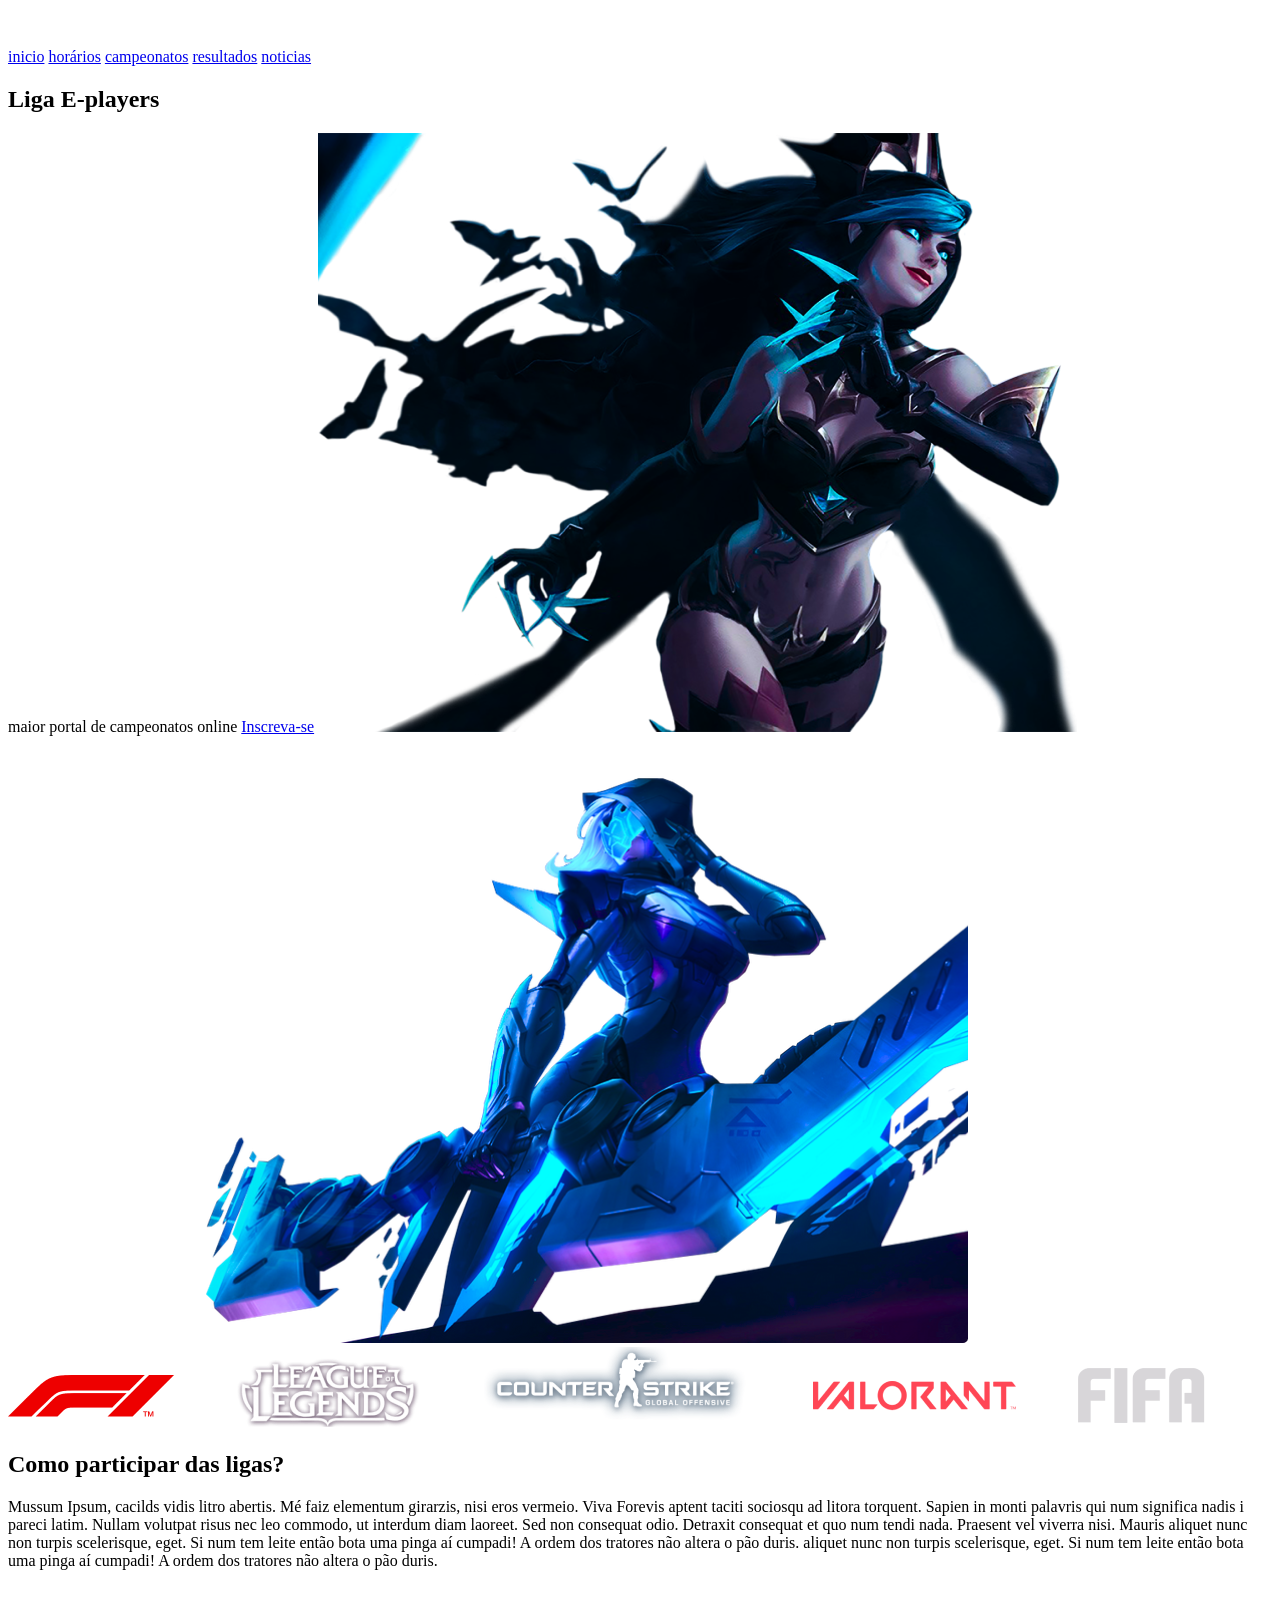
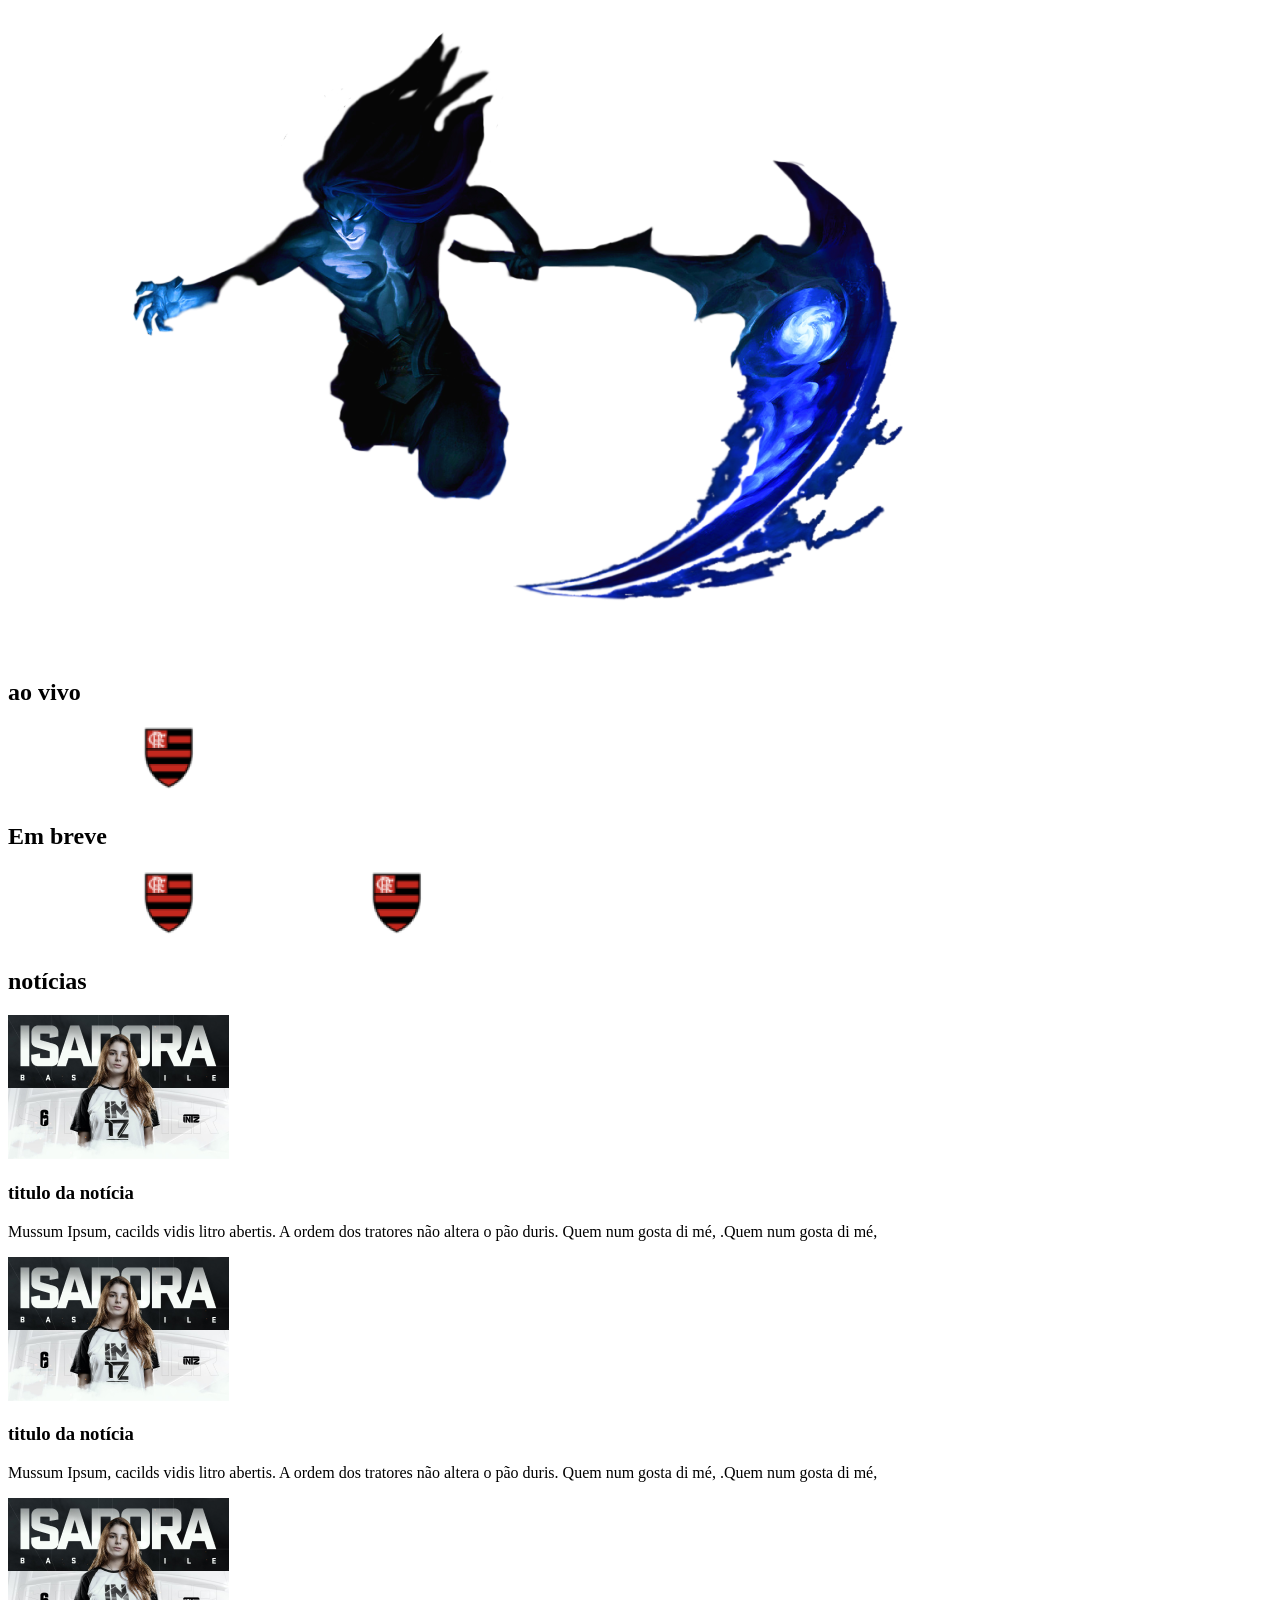
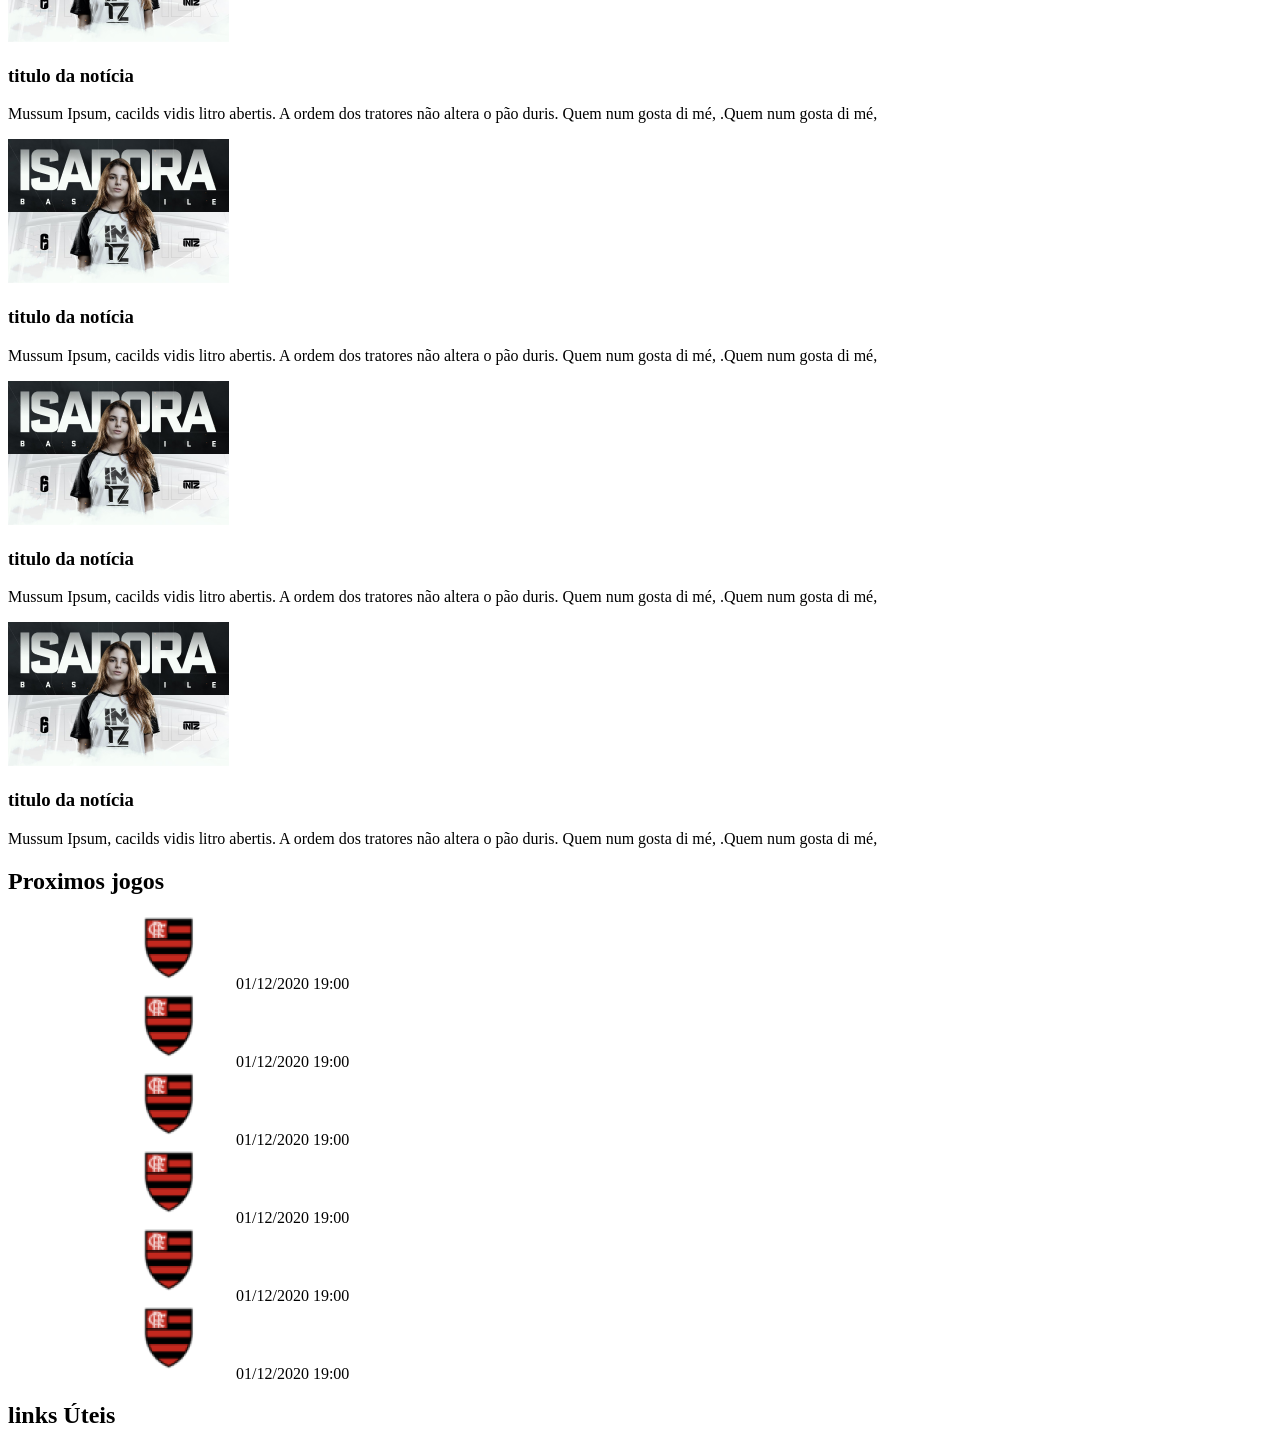
==== Projetoeplayer.html @ fccc3d8d "Inicio da estrura do Html, faltando o footer" ====
<!DOCTYPE html>
<html lang="pt-br">

<head>
    <meta charset="UTF-8">
    <meta http-equiv="X-UA-Compatible" content="IE=edge">
    <meta name="viewport" content="width=device-width, initial-scale=1.0">
    <title>Projeto E-players</title>
    <link rel="stylesheet" href="estilo.css">
</head>

<body>
    <header>
        <img src="img/LOGO.png" class="logo" alt="logo E-players">
        <nav>
            <a href="#">inicio</a>
            <a href="#">horários</a>
            <a href="#">campeonatos</a>
            <a href="#">resultados</a>
            <a href="#">noticias</a>
        </nav>
    </header>
    <main>
        <Section class="Banner">
            <h1>Liga E-players</h1>
            <h2">maior portal de campeonatos online</h2>
                <a href="#">Inscreva-se</a>
                <img src="img/Evenlyn.png" alt="Evenlyn Banner">
                <img src="img/ash 1.png" alt="Evenlyn Banner">
        </Section>
        <div class="banner jogos">
            <img src="img/Group 1 (1).png" alt="">
        </div>
        <Section class="banner como participar">
            <div class="retangulo">
                <h2>Como participar das ligas?</h2>
                <p>Mussum Ipsum, cacilds vidis litro abertis. Mé faiz elementum girarzis, nisi eros vermeio. Viva
                    Forevis aptent taciti sociosqu ad litora torquent. Sapien in monti palavris qui num significa nadis
                    i pareci latim. Nullam volutpat risus nec leo commodo, ut interdum diam laoreet. Sed non consequat
                    odio.
                    Detraxit consequat et quo num tendi nada. Praesent vel viverra nisi. Mauris aliquet nunc non turpis
                    scelerisque, eget. Si num tem leite então bota uma pinga aí cumpadi! A ordem dos tratores não altera
                    o pão duris.
                    aliquet nunc non turpis scelerisque, eget. Si num tem leite então bota uma pinga aí cumpadi! A ordem
                    dos tratores não altera o pão duris.</p>
            </div>
            <img src="img/kayn-png-8 1.png" alt="imgagem kayn banner">
        </Section>
        <div class="banner ao vivo em breve">
            <h2 class="aovivo">ao vivo</h2>
            <img src="img/Group 2.png" class="partida_aovivo_1" alt="jogo sk versus flamengo">
            <div class="barra_separadora"></div>
            <h2 class="embreve">Em breve</h2>
            <img src="img/Group 2.png" class="partida_aovivo_2" alt="jogo sk versus flamengo">
            <img src="img/Group 2.png" class="partida_aovivo_3" alt="jogo sk versus flamengo">
        </div>
        <section class="noticias">
            <h2>notícias</h2>
            <article class="noticia_1">
                <img src="img/player 1.png" alt="imgagem">
                <div class="bloco_noticia">
                    <h3>titulo da notícia</h3>
                    <p>Mussum Ipsum, cacilds vidis litro abertis. A ordem dos tratores não altera o pão duris. Quem num
                        gosta di mé, .Quem num gosta di mé, </p>
                </div>
            </article>
            <article class="noticia_2">
                <img src="img/player 1.png" alt="imgagem">
                <div class="bloco_noticia">
                    <h3>titulo da notícia</h3>
                    <p>Mussum Ipsum, cacilds vidis litro abertis. A ordem dos tratores não altera o pão duris. Quem num
                        gosta di mé, .Quem num gosta di mé, </p>
                </div>
            </article>
            <article class="noticia_3">
                <img src="img/player 1.png" alt="imgagem">
                <div class="bloco_noticia">
                    <h3>titulo da notícia</h3>
                    <p>Mussum Ipsum, cacilds vidis litro abertis. A ordem dos tratores não altera o pão duris. Quem num
                        gosta di mé, .Quem num gosta di mé, </p>
                </div>
            </article>
            <article class="noticia_4">
                <img src="img/player 1.png" alt="imgagem">
                <div class="bloco_noticia">
                    <h3>titulo da notícia</h3>
                    <p>Mussum Ipsum, cacilds vidis litro abertis. A ordem dos tratores não altera o pão duris. Quem num
                        gosta di mé, .Quem num gosta di mé, </p>
                </div>
            </article>
            <article class="noticia_5">
                <img src="img/player 1.png" alt="imgagem">
                <div class="bloco_noticia">
                    <h3>titulo da notícia</h3>
                    <p>Mussum Ipsum, cacilds vidis litro abertis. A ordem dos tratores não altera o pão duris. Quem num
                        gosta di mé, .Quem num gosta di mé, </p>
                </div>
            </article>
            <article class="noticia_6">
                <img src="img/player 1.png" alt="imgagem">
                <div class="bloco_noticia">
                    <h3>titulo da notícia</h3>
                    <p>Mussum Ipsum, cacilds vidis litro abertis. A ordem dos tratores não altera o pão duris. Quem num
                        gosta di mé, .Quem num gosta di mé, </p>
                </div>
            </article>
            <h2>Proximos jogos</h2>
            <aside>
                <div class="jogo1">
                    <img src="img/Group 2.png" alt="jogo sk versus flamengo">
                    <span class="data">01/12/2020 19:00</span>
                </div>    
                <div class="jogo2">
                    <img src="img/Group 2.png" alt="jogo sk versus flamengo">
                    <span class="data">01/12/2020 19:00</span>
                </div>    
                <div class="jogo3">
                    <img src="img/Group 2.png" alt="jogo sk versus flamengo">
                    <span class="data">01/12/2020 19:00</span>
                </div>    
                <div class="jogo4">
                    <img src="img/Group 2.png" alt="jogo sk versus flamengo">
                    <span class="data">01/12/2020 19:00</span>
                </div>    
                <div class="jogo5">
                    <img src="img/Group 2.png" alt="jogo sk versus flamengo">
                    <span class="data">01/12/2020 19:00</span>
                </div>    
                <div class="jogo6">
                    <img src="img/Group 2.png" alt="jogo sk versus flamengo">
                    <span class="data">01/12/2020 19:00</span>
                </div>    
            </aside>
        </section>
    </main>
    <footer>
        <h2>links Úteis</h2>
        
    </footer>
</body>

</html>
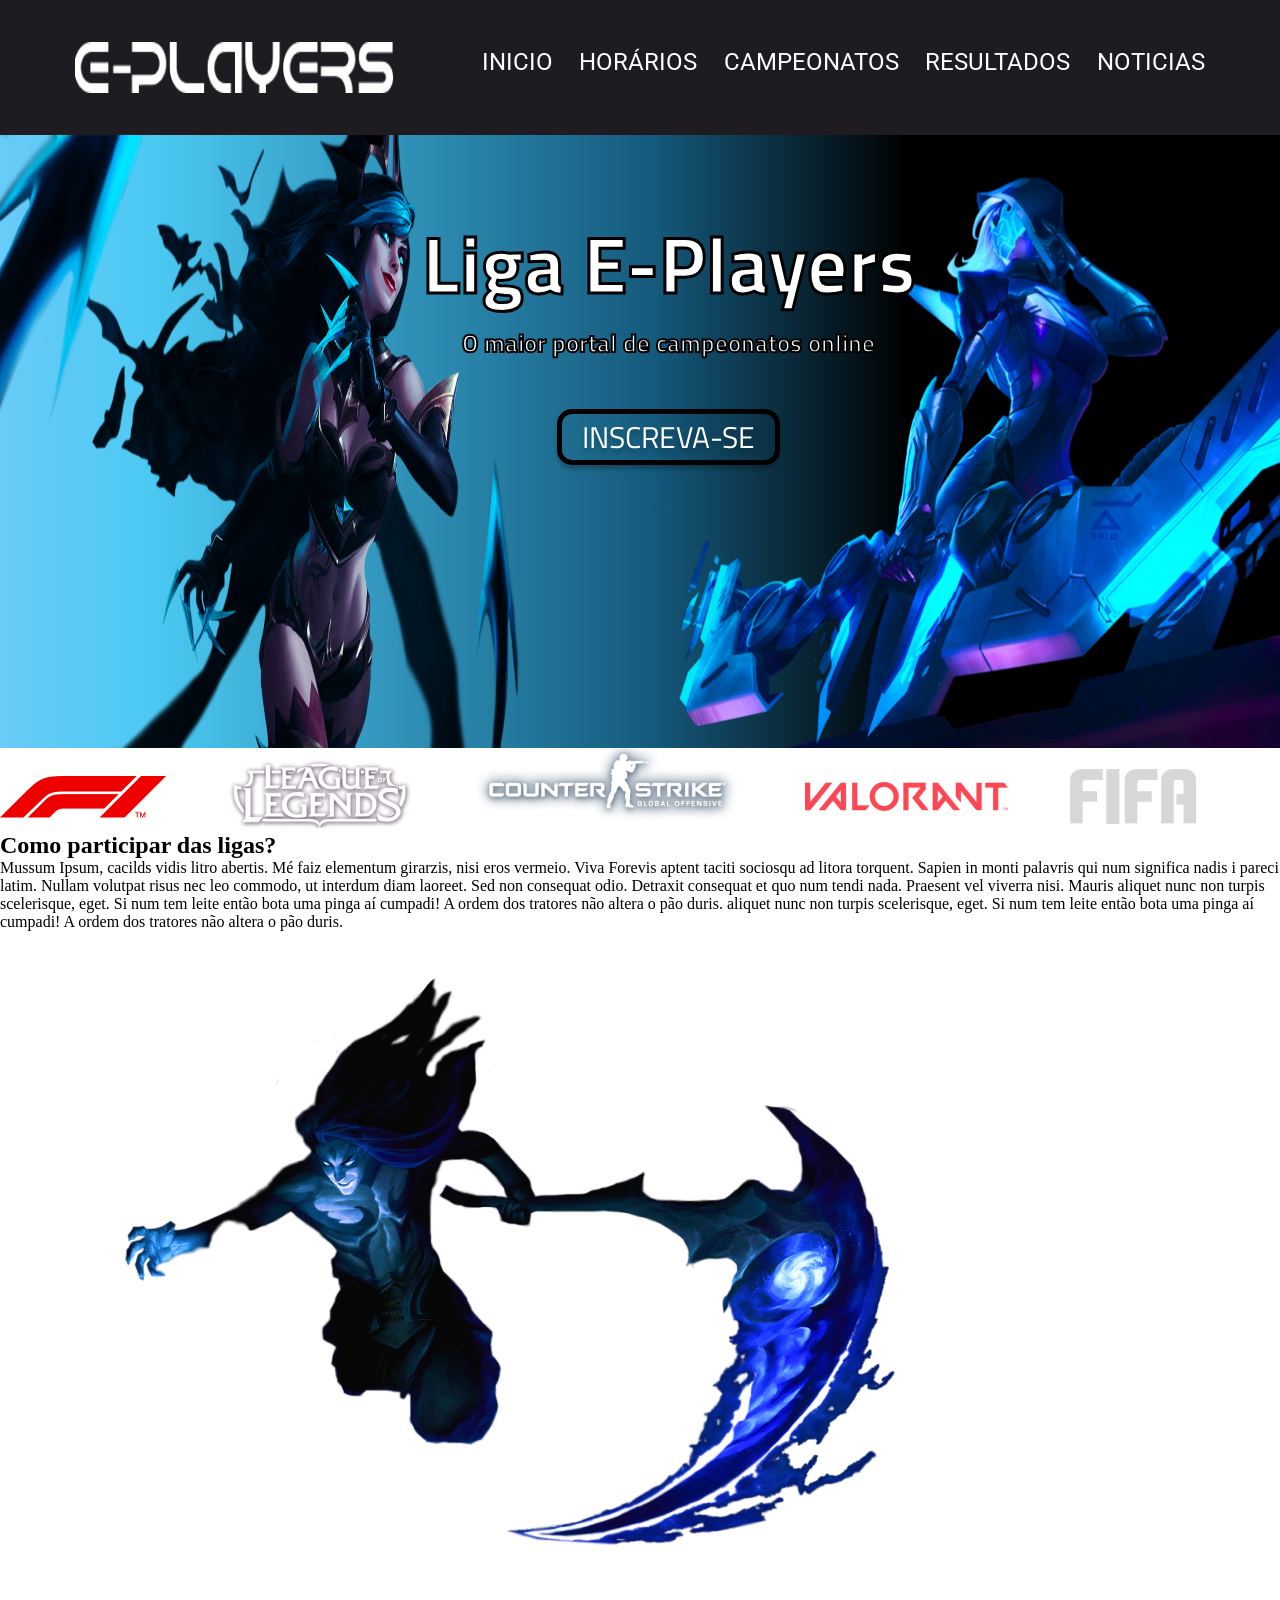
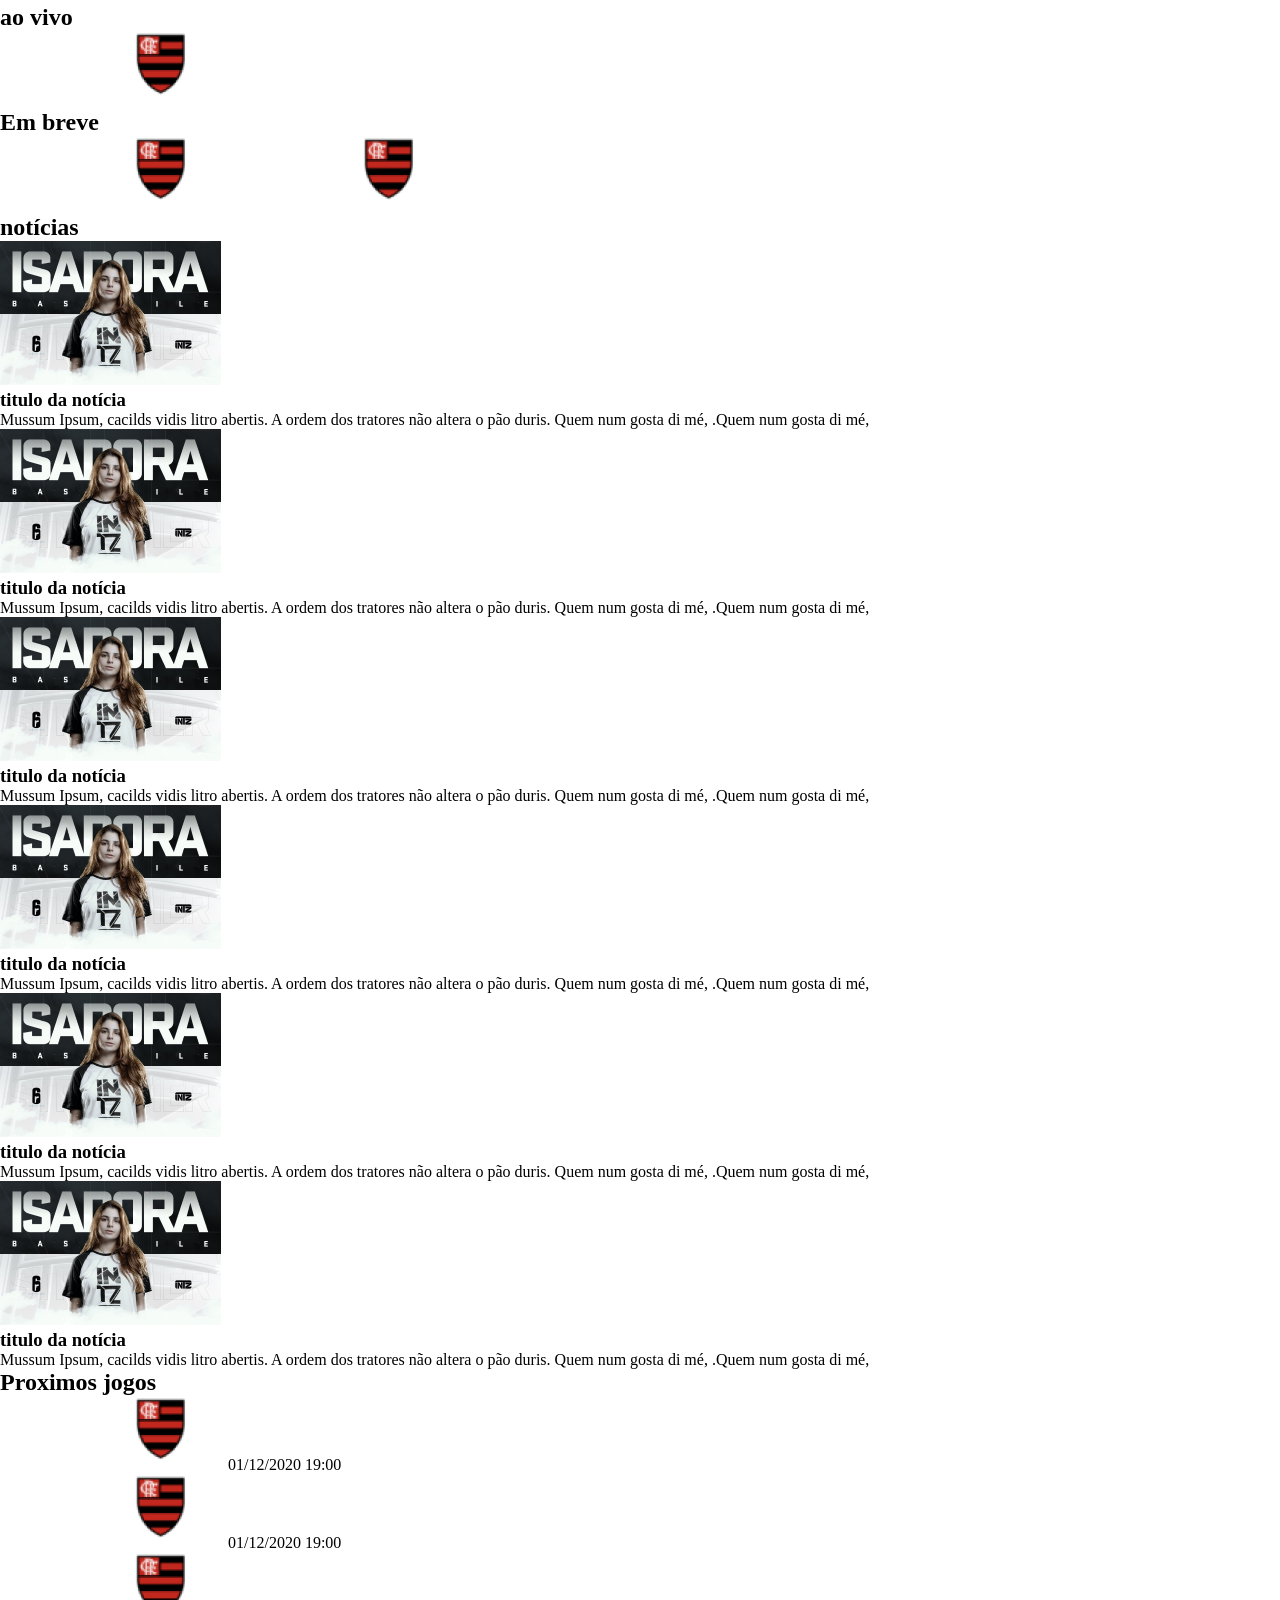
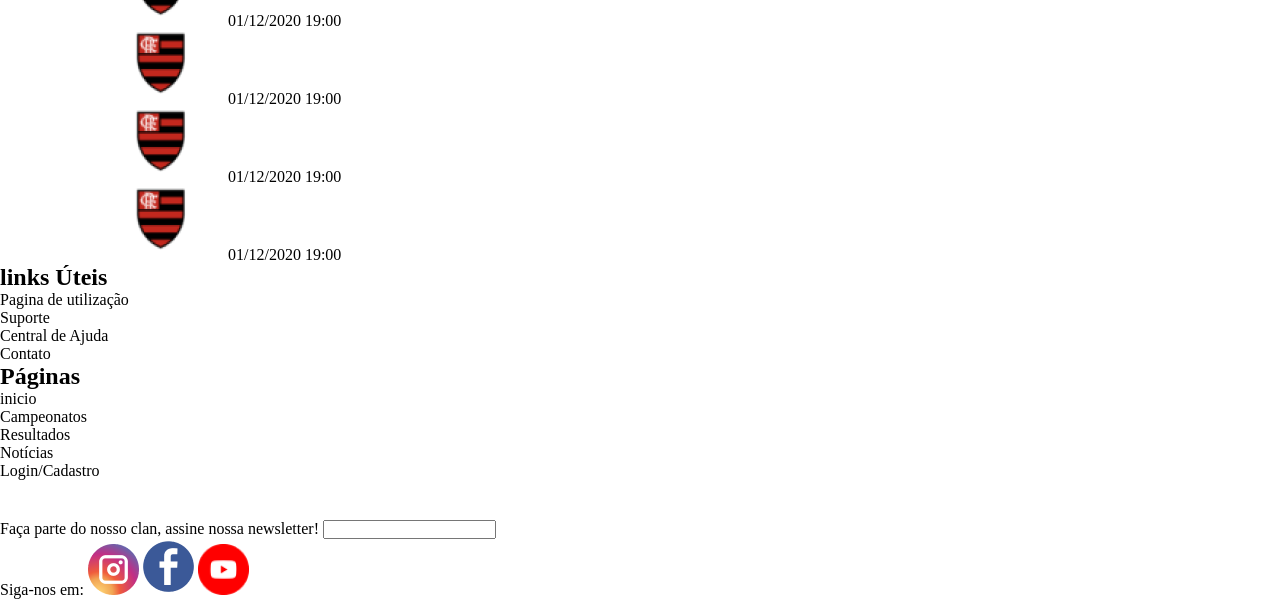
==== commit 9b3807c5: "Header e Banner 1 finalizado" ====
--- a/Projetoeplayer.html
+++ b/Projetoeplayer.html
@@ -11,22 +11,28 @@
 
 <body>
     <header>
-        <img src="img/LOGO.png" class="logo" alt="logo E-players">
-        <nav>
-            <a href="#">inicio</a>
-            <a href="#">horários</a>
-            <a href="#">campeonatos</a>
-            <a href="#">resultados</a>
-            <a href="#">noticias</a>
-        </nav>
+        <div class="container">
+            <img src="img/LOGO.png" class="logo" alt="logo E-players">
+            <nav class="nav_header">
+                <a href="#">inicio</a>
+                <a href="#">horários</a>
+                <a href="#">campeonatos</a>
+                <a href="#">resultados</a>
+                <a href="#">noticias</a>
+            </nav>
+        </div>
     </header>
     <main>
         <Section class="Banner">
-            <h1>Liga E-players</h1>
-            <h2">maior portal de campeonatos online</h2>
+            <div class="container_logo">
+                <h1>Liga E-Players</h1>
+                <h2>O maior portal de campeonatos online</h2>
                 <a href="#">Inscreva-se</a>
-                <img src="img/Evenlyn.png" alt="Evenlyn Banner">
-                <img src="img/ash 1.png" alt="Evenlyn Banner">
+            </div>
+            <div class="imagens">
+                <img src="img/Evenlyn.png" class="keio" alt="Evenlyn Banner">
+                <img src="img/ash 1.png" class="ashe" alt="Evenlyn Banner">
+            </div>    
         </Section>
         <div class="banner jogos">
             <img src="img/Group 1 (1).png" alt="">
@@ -109,33 +115,57 @@
                 <div class="jogo1">
                     <img src="img/Group 2.png" alt="jogo sk versus flamengo">
                     <span class="data">01/12/2020 19:00</span>
-                </div>    
+                </div>
                 <div class="jogo2">
                     <img src="img/Group 2.png" alt="jogo sk versus flamengo">
                     <span class="data">01/12/2020 19:00</span>
-                </div>    
+                </div>
                 <div class="jogo3">
                     <img src="img/Group 2.png" alt="jogo sk versus flamengo">
                     <span class="data">01/12/2020 19:00</span>
-                </div>    
+                </div>
                 <div class="jogo4">
                     <img src="img/Group 2.png" alt="jogo sk versus flamengo">
                     <span class="data">01/12/2020 19:00</span>
-                </div>    
+                </div>
                 <div class="jogo5">
                     <img src="img/Group 2.png" alt="jogo sk versus flamengo">
                     <span class="data">01/12/2020 19:00</span>
-                </div>    
+                </div>
                 <div class="jogo6">
                     <img src="img/Group 2.png" alt="jogo sk versus flamengo">
                     <span class="data">01/12/2020 19:00</span>
-                </div>    
+                </div>
             </aside>
         </section>
     </main>
     <footer>
         <h2>links Úteis</h2>
-        
+        <ul>
+            <li>Pagina de utilização</li>
+            <li>Suporte</li>
+            <li>Central de Ajuda</li>
+            <li>Contato</li>
+        </ul>
+        <h2>Páginas</h2>
+        <ul>
+            <li>inicio</li>
+            <li>Campeonatos</li>
+            <li>Resultados</li>
+            <li>Notícias</li>
+            <li>Login/Cadastro</li>
+        </ul>
+        <img src="img/LOGO.png" alt="" class="logo_footer">
+        <div class="newsletter">
+            <span>Faça parte do nosso clan, assine nossa newsletter!</span>
+            <input type="email" class="css-input" />
+        </div>
+        <div class="redes_sociais">
+            <Span>Siga-nos em:</Span>
+            <img src="img/instagram 2.png" alt="Logo do instagram">
+            <img src="img/facebook 1.png" alt="Logo do facebook">
+            <img src="img/youtube 1.png" alt="Logo do youtube">
+        </div>
     </footer>
 </body>
 
--- a/estilo.css
+++ b/estilo.css
@@ -0,0 +1,111 @@
+@import url('https://fonts.googleapis.com/css2?family=Titillium+Web:wght@700&display=swap');
+@import url('https://fonts.googleapis.com/css2?family=Roboto&display=swap');
+* {
+    margin: 0;
+    padding: 0;
+    box-sizing: border-box;
+}
+
+/* HEADER */
+
+header{
+    background-color: #1E1C21;
+    height: 15vh;
+    width: 100vw;
+    display: flex;
+    justify-content: center;
+    align-items: center;
+}
+
+.container{
+    width: 88.21376281112738vw;
+    height: 5.413533834586466vh;
+    display: flex;
+    justify-content: space-between;
+    align-items: center;
+}
+
+.logo{
+    width: 24.890190336749633vw;
+    height: 5.56390977443609vh;
+}
+
+.nav_header{
+    height: 4.360902255639098vh;
+    width: 56.442166910688144vw;
+    display: flex;
+    justify-content: space-between;
+}
+
+.nav_header a{
+    text-decoration: none;
+    text-transform: uppercase;
+    color: white;
+    font-size: 1.5em;
+    font-family: 'Roboto', sans-serif;
+}
+
+/*  MAIN  */
+
+.Banner{
+    background: linear-gradient(to right, rgba(105,203,248,1) 0%, rgba(75,201,243,1) 12%, rgba(21,90,125,1) 51%, rgba(0,0,0,1) 71%, rgba(0,0,0,1) 100%);
+    width: 100vw;
+    position: relative;
+    height: 68.075vh;
+}
+
+.container_logo{
+    display: flex;
+    flex-direction: column;
+    align-items: center;
+    position: absolute;
+    left: 32.94289897510981vw;
+    top: 5.197657393850659vw;
+}
+
+.container_logo a{
+    margin-top: 47px;
+}
+
+h1{
+    font-weight: bold;
+    font-size: 5em;
+    -webkit-text-stroke: 3px black;
+    color: white;
+    font-family: 'Titillium Web', sans-serif;
+}
+
+.Banner h2{
+    font-size: 1.5625em;
+    font-family: 'Titillium Web', sans-serif;
+    -webkit-text-stroke: 2px black;
+    color: white;
+}
+
+.container_logo a{
+    font-family: 'Titillium Web', sans-serif;
+    text-transform: uppercase;
+    text-decoration: none;
+    color: white;
+    font-size: 1.875em;
+    border: 5px solid black;
+    border-radius: 15px;
+    background: transparent;
+    padding: 0px 20px;
+    text-shadow: 0px 4px 4px rgba(0, 0, 0, 0.25);
+    box-shadow: 0px 4px 4px rgba(0, 0, 0, 0.25);
+}
+
+.imagens{
+    height: 90.22556390977444vh;
+    display: flex;
+}
+
+.keio{
+    width: 40.835vw;
+    height: 68.075vh;
+}
+.ashe{
+    width: 59.278vw;
+    height:  68.075vh;
+}
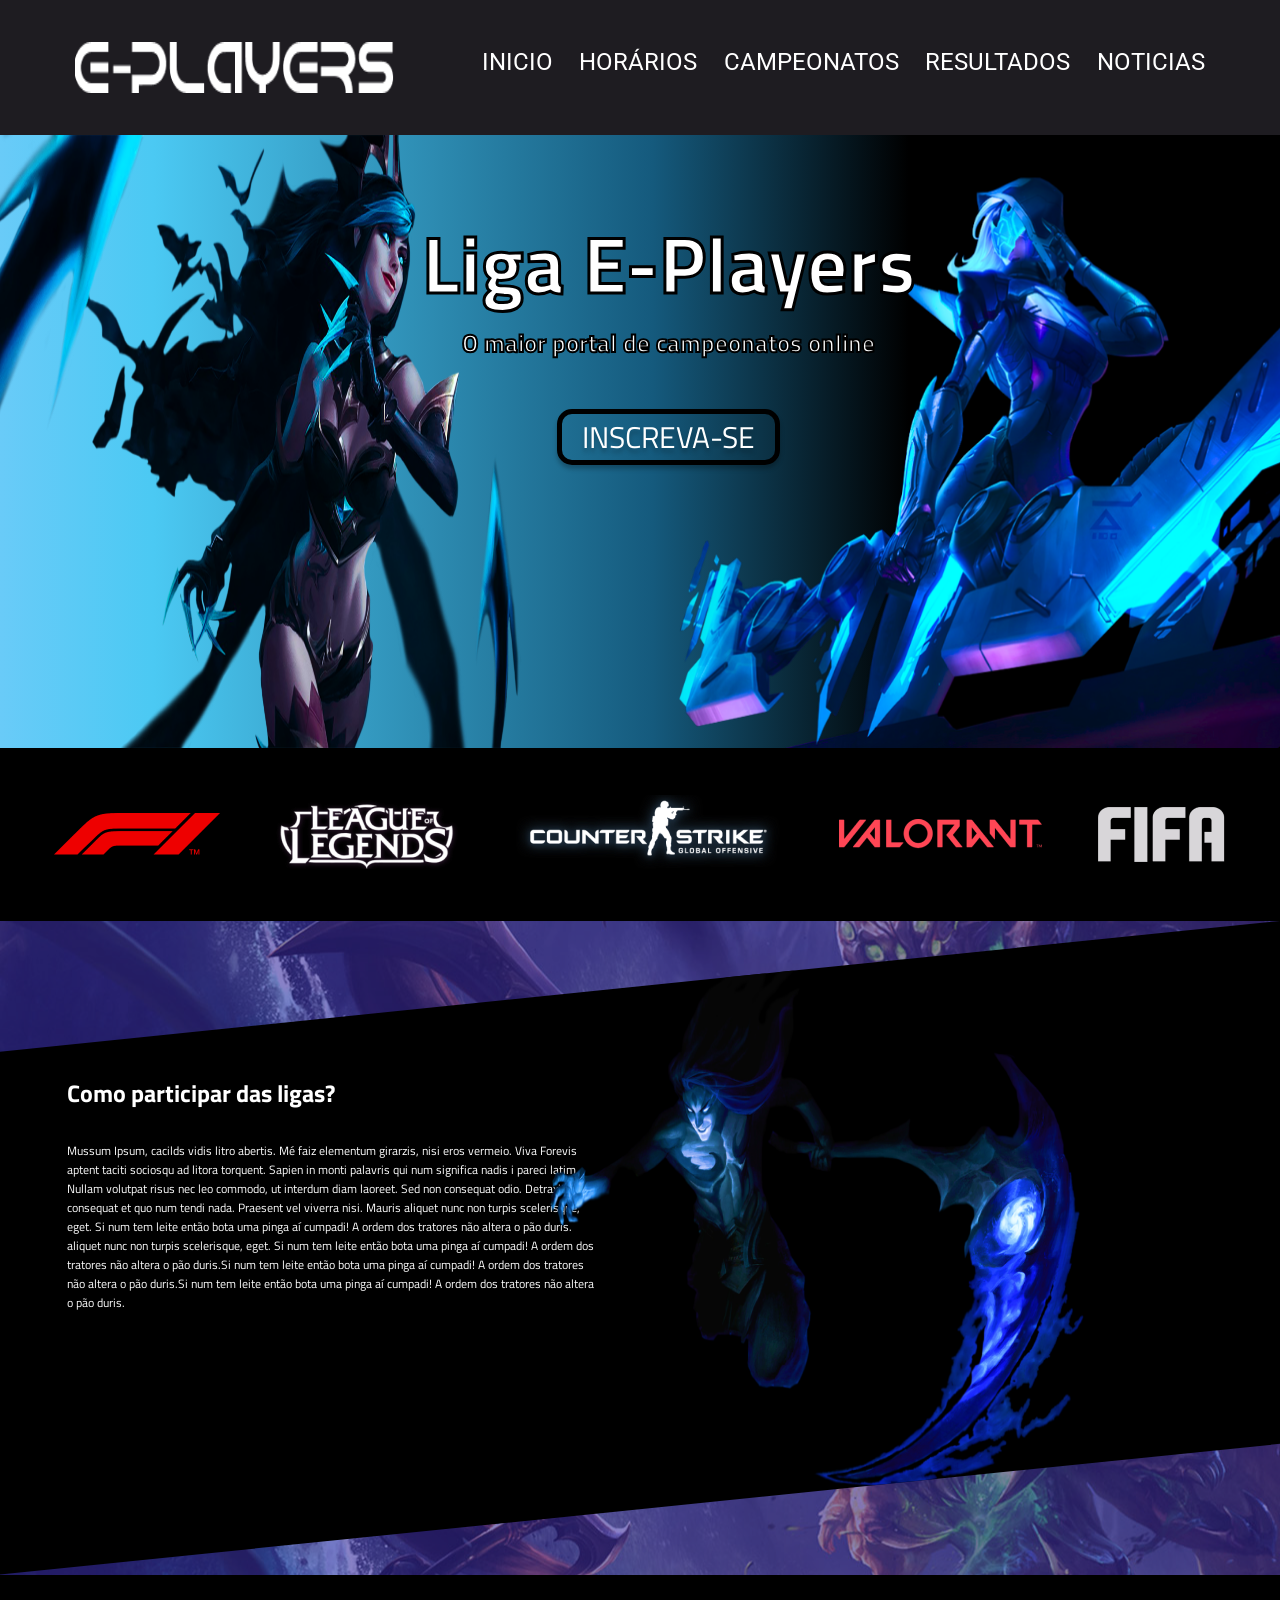
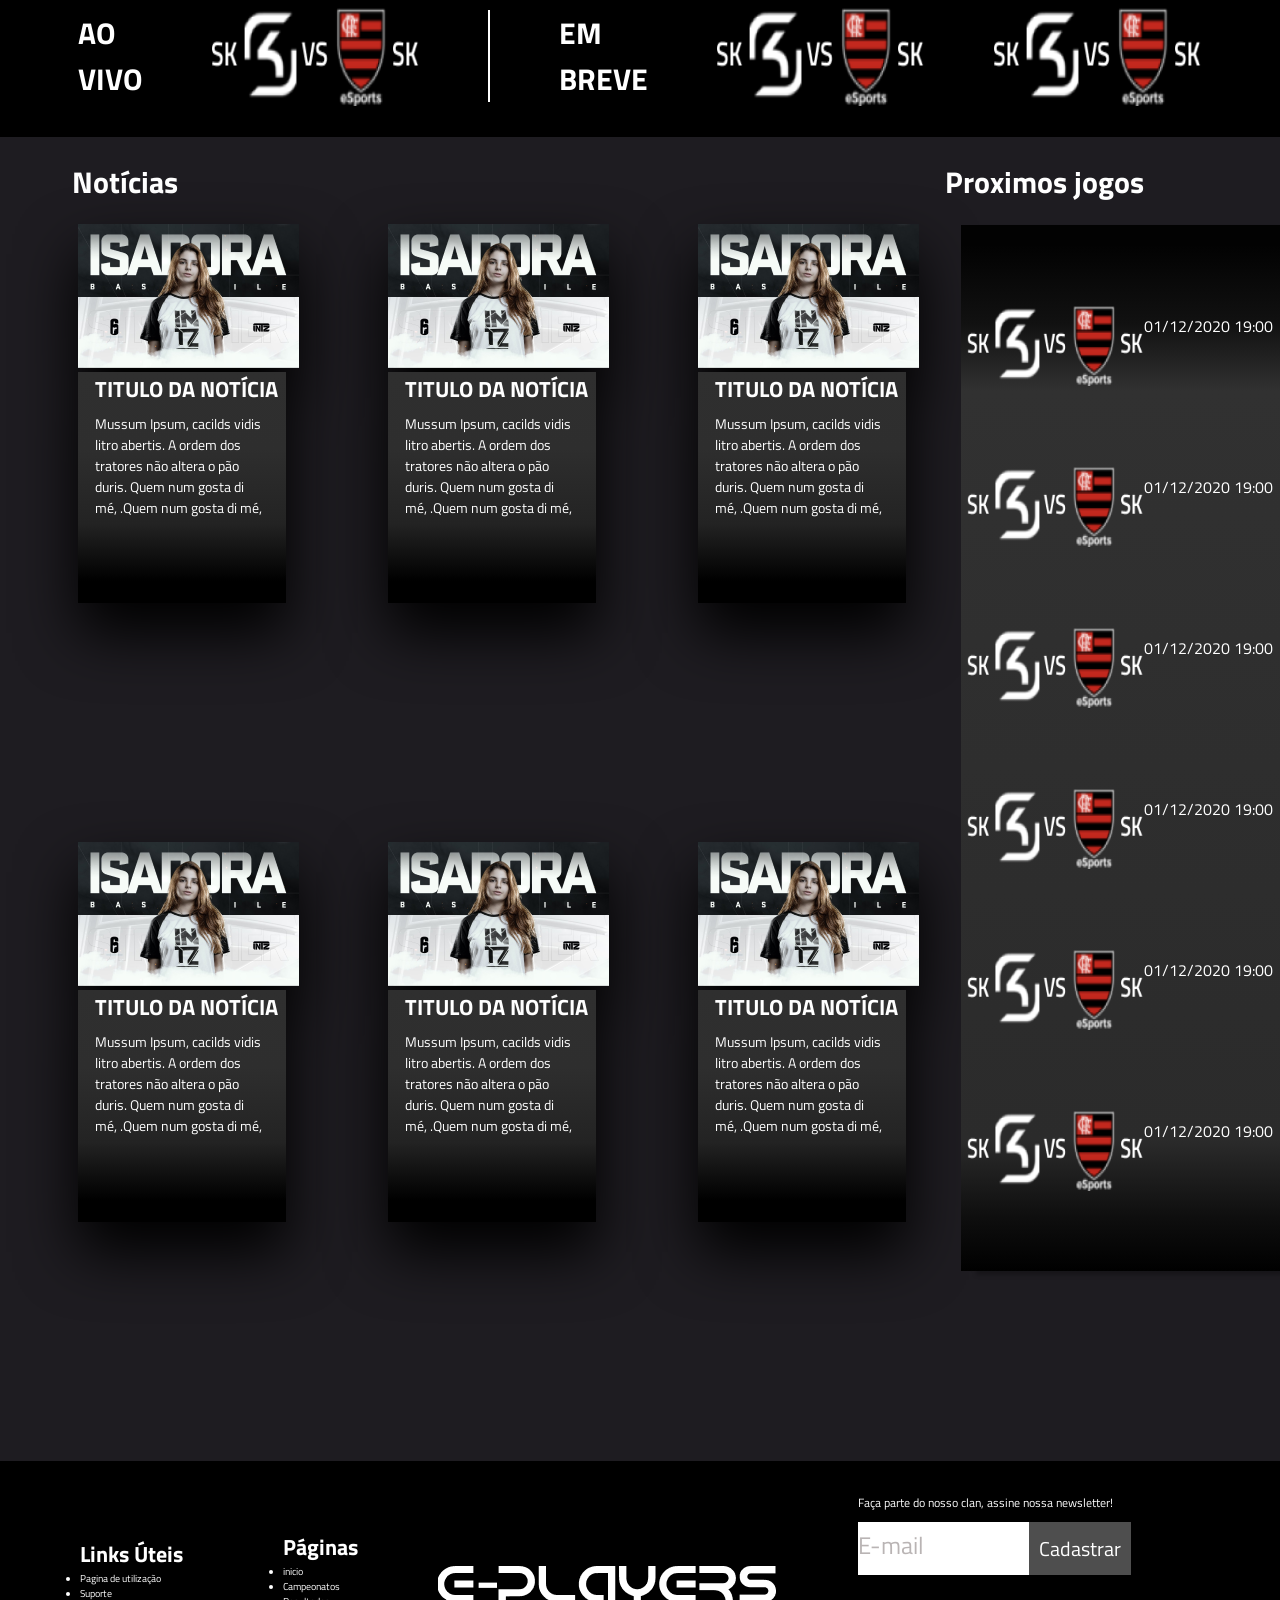
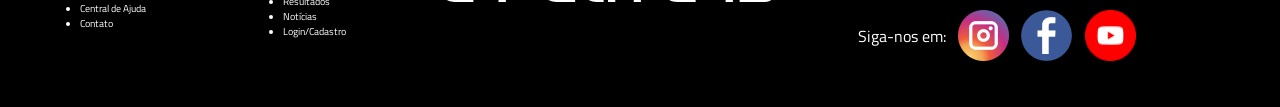
==== commit 29a7fc0b: "Css e html Finalizado sem responvidade total" ====
--- a/Projetoeplayer.html
+++ b/Projetoeplayer.html
@@ -32,86 +32,111 @@
             <div class="imagens">
                 <img src="img/Evenlyn.png" class="keio" alt="Evenlyn Banner">
                 <img src="img/ash 1.png" class="ashe" alt="Evenlyn Banner">
-            </div>    
+            </div>
         </Section>
-        <div class="banner jogos">
-            <img src="img/Group 1 (1).png" alt="">
-        </div>
-        <Section class="banner como participar">
+        <div class="banner_jogos">
+            <img src="img/F1.png" alt="Logo fomrula 1">
+            <img src="img/LOL.png" alt="Logo jogo league of legends">
+            <img src="img/CSGO.png" alt="Logo Conter Strike Global Offensive">
+            <img src="img/VALORANT.png" alt="Logo Jogo Valorant">
+            <img src="img/FIFA.png" alt="Logo jogo Fifa">
+        </div>
+        <Section class="banner_como_participar">
             <div class="retangulo">
-                <h2>Como participar das ligas?</h2>
-                <p>Mussum Ipsum, cacilds vidis litro abertis. Mé faiz elementum girarzis, nisi eros vermeio. Viva
-                    Forevis aptent taciti sociosqu ad litora torquent. Sapien in monti palavris qui num significa nadis
-                    i pareci latim. Nullam volutpat risus nec leo commodo, ut interdum diam laoreet. Sed non consequat
-                    odio.
-                    Detraxit consequat et quo num tendi nada. Praesent vel viverra nisi. Mauris aliquet nunc non turpis
-                    scelerisque, eget. Si num tem leite então bota uma pinga aí cumpadi! A ordem dos tratores não altera
-                    o pão duris.
-                    aliquet nunc non turpis scelerisque, eget. Si num tem leite então bota uma pinga aí cumpadi! A ordem
-                    dos tratores não altera o pão duris.</p>
-            </div>
-            <img src="img/kayn-png-8 1.png" alt="imgagem kayn banner">
+                <div class="paragrafo">
+                    <h2>Como participar das ligas?</h2>
+                    <p>Mussum Ipsum, cacilds vidis litro abertis. Mé faiz elementum girarzis, nisi eros vermeio. Viva
+                        Forevis aptent taciti sociosqu ad litora torquent. Sapien in monti palavris qui num significa
+                        nadis
+                        i pareci latim. Nullam volutpat risus nec leo commodo, ut interdum diam laoreet. Sed non
+                        consequat
+                        odio.
+                        Detraxit consequat et quo num tendi nada. Praesent vel viverra nisi. Mauris aliquet nunc non
+                        turpis
+                        scelerisque, eget. Si num tem leite então bota uma pinga aí cumpadi! A ordem dos tratores não
+                        altera
+                        o pão duris.
+                        aliquet nunc non turpis scelerisque, eget. Si num tem leite então bota uma pinga aí cumpadi! A
+                        ordem
+                        dos tratores não altera o pão duris.Si num tem leite então bota uma pinga aí cumpadi! A
+                        ordem
+                        dos tratores não altera o pão duris.Si num tem leite então bota uma pinga aí cumpadi! A
+                        ordem
+                        dos tratores não altera o pão duris.</p>
+                </div>
+                <img src="img/kayn-png-8 1.png" class="kayn" alt="imgagem kayn banner">
+            </div>
         </Section>
-        <div class="banner ao vivo em breve">
-            <h2 class="aovivo">ao vivo</h2>
-            <img src="img/Group 2.png" class="partida_aovivo_1" alt="jogo sk versus flamengo">
-            <div class="barra_separadora"></div>
-            <h2 class="embreve">Em breve</h2>
-            <img src="img/Group 2.png" class="partida_aovivo_2" alt="jogo sk versus flamengo">
-            <img src="img/Group 2.png" class="partida_aovivo_3" alt="jogo sk versus flamengo">
+        <div class="banner_ao_vivo_em_breve">
+            <div class="bloco">
+                <h2 class="aovivo">ao <br> vivo</h2>
+                <img src="img/Group 2.png" class="partida_aovivo_1" alt="jogo sk versus flamengo">
+                <div class="barra_separadora"> </div>
+                <h2 class="embreve">Em <br> breve</h2>
+                <img src="img/Group 2.png" class="partida_aovivo_2" alt="jogo sk versus flamengo">
+                <img src="img/Group 2.png" class="partida_aovivo_3" alt="jogo sk versus flamengo">
+            </div>
         </div>
         <section class="noticias">
-            <h2>notícias</h2>
-            <article class="noticia_1">
-                <img src="img/player 1.png" alt="imgagem">
-                <div class="bloco_noticia">
-                    <h3>titulo da notícia</h3>
-                    <p>Mussum Ipsum, cacilds vidis litro abertis. A ordem dos tratores não altera o pão duris. Quem num
-                        gosta di mé, .Quem num gosta di mé, </p>
-                </div>
-            </article>
-            <article class="noticia_2">
-                <img src="img/player 1.png" alt="imgagem">
-                <div class="bloco_noticia">
-                    <h3>titulo da notícia</h3>
-                    <p>Mussum Ipsum, cacilds vidis litro abertis. A ordem dos tratores não altera o pão duris. Quem num
-                        gosta di mé, .Quem num gosta di mé, </p>
-                </div>
-            </article>
-            <article class="noticia_3">
-                <img src="img/player 1.png" alt="imgagem">
-                <div class="bloco_noticia">
-                    <h3>titulo da notícia</h3>
-                    <p>Mussum Ipsum, cacilds vidis litro abertis. A ordem dos tratores não altera o pão duris. Quem num
-                        gosta di mé, .Quem num gosta di mé, </p>
-                </div>
-            </article>
-            <article class="noticia_4">
-                <img src="img/player 1.png" alt="imgagem">
-                <div class="bloco_noticia">
-                    <h3>titulo da notícia</h3>
-                    <p>Mussum Ipsum, cacilds vidis litro abertis. A ordem dos tratores não altera o pão duris. Quem num
-                        gosta di mé, .Quem num gosta di mé, </p>
-                </div>
-            </article>
-            <article class="noticia_5">
-                <img src="img/player 1.png" alt="imgagem">
-                <div class="bloco_noticia">
-                    <h3>titulo da notícia</h3>
-                    <p>Mussum Ipsum, cacilds vidis litro abertis. A ordem dos tratores não altera o pão duris. Quem num
-                        gosta di mé, .Quem num gosta di mé, </p>
-                </div>
-            </article>
-            <article class="noticia_6">
-                <img src="img/player 1.png" alt="imgagem">
-                <div class="bloco_noticia">
-                    <h3>titulo da notícia</h3>
-                    <p>Mussum Ipsum, cacilds vidis litro abertis. A ordem dos tratores não altera o pão duris. Quem num
-                        gosta di mé, .Quem num gosta di mé, </p>
-                </div>
-            </article>
-            <h2>Proximos jogos</h2>
-            <aside>
+            <h2 class="Notciah2">Notícias</h2>
+            <div class="bloco_artigos">
+                <article class="noticia_1">
+                    <img src="img/player 1.png" alt="imgagem">
+                    <div class="bloco_noticia">
+                        <h3>titulo da notícia</h3>
+                        <p>Mussum Ipsum, cacilds vidis litro abertis. A ordem dos tratores não altera o pão duris. Quem
+                            num
+                            gosta di mé, .Quem num gosta di mé, </p>
+                    </div>
+                </article>
+                <article class="noticia_2">
+                    <img src="img/player 1.png" alt="imgagem">
+                    <div class="bloco_noticia">
+                        <h3>titulo da notícia</h3>
+                        <p>Mussum Ipsum, cacilds vidis litro abertis. A ordem dos tratores não altera o pão duris. Quem
+                            num
+                            gosta di mé, .Quem num gosta di mé, </p>
+                    </div>
+                </article>
+                <article class="noticia_3">
+                    <img src="img/player 1.png" alt="imgagem">
+                    <div class="bloco_noticia">
+                        <h3>titulo da notícia</h3>
+                        <p>Mussum Ipsum, cacilds vidis litro abertis. A ordem dos tratores não altera o pão duris. Quem
+                            num
+                            gosta di mé, .Quem num gosta di mé, </p>
+                    </div>
+                </article>
+                <article class="noticia_4">
+                    <img src="img/player 1.png" alt="imgagem">
+                    <div class="bloco_noticia">
+                        <h3>titulo da notícia</h3>
+                        <p>Mussum Ipsum, cacilds vidis litro abertis. A ordem dos tratores não altera o pão duris. Quem
+                            num
+                            gosta di mé, .Quem num gosta di mé, </p>
+                    </div>
+                </article>
+                <article class="noticia_5">
+                    <img src="img/player 1.png" alt="imgagem">
+                    <div class="bloco_noticia">
+                        <h3>titulo da notícia</h3>
+                        <p>Mussum Ipsum, cacilds vidis litro abertis. A ordem dos tratores não altera o pão duris. Quem
+                            num
+                            gosta di mé, .Quem num gosta di mé, </p>
+                    </div>
+                </article>
+                <article class="noticia_6">
+                    <img src="img/player 1.png" alt="imgagem">
+                    <div class="bloco_noticia">
+                        <h3>titulo da notícia</h3>
+                        <p>Mussum Ipsum, cacilds vidis litro abertis. A ordem dos tratores não altera o pão duris. Quem
+                            num
+                            gosta di mé, .Quem num gosta di mé, </p>
+                    </div>
+                </article>
+            </div>
+            <h2 class="proxjogos">Proximos jogos</h2>
+            <section class="Proximos_Jogos">
                 <div class="jogo1">
                     <img src="img/Group 2.png" alt="jogo sk versus flamengo">
                     <span class="data">01/12/2020 19:00</span>
@@ -136,35 +161,48 @@
                     <img src="img/Group 2.png" alt="jogo sk versus flamengo">
                     <span class="data">01/12/2020 19:00</span>
                 </div>
-            </aside>
+            </section>
         </section>
     </main>
     <footer>
-        <h2>links Úteis</h2>
-        <ul>
-            <li>Pagina de utilização</li>
-            <li>Suporte</li>
-            <li>Central de Ajuda</li>
-            <li>Contato</li>
-        </ul>
-        <h2>Páginas</h2>
-        <ul>
-            <li>inicio</li>
-            <li>Campeonatos</li>
-            <li>Resultados</li>
-            <li>Notícias</li>
-            <li>Login/Cadastro</li>
-        </ul>
+        
+        <div class="lista_footer">
+            <div class="hoho">
+                <h2>Links Úteis</h2>
+                <ul>
+                    <li>Pagina de utilização</li>
+                    <li>Suporte</li>
+                    <li>Central de Ajuda</li>
+                    <li>Contato</li>
+                </ul>
+            </div>
+            <div class="hah">
+                <h2>Páginas</h2>
+                <ul>
+                    <li>inicio</li>
+                    <li>Campeonatos</li>
+                    <li>Resultados</li>
+                    <li>Notícias</li>
+                    <li>Login/Cadastro</li>
+                </ul>
+            </div>
+        </div>
         <img src="img/LOGO.png" alt="" class="logo_footer">
-        <div class="newsletter">
-            <span>Faça parte do nosso clan, assine nossa newsletter!</span>
-            <input type="email" class="css-input" />
-        </div>
-        <div class="redes_sociais">
-            <Span>Siga-nos em:</Span>
-            <img src="img/instagram 2.png" alt="Logo do instagram">
-            <img src="img/facebook 1.png" alt="Logo do facebook">
-            <img src="img/youtube 1.png" alt="Logo do youtube">
+        
+        <div class="bloco_direita_footer">
+            <div class="newsletter">
+                <span>Faça parte do nosso clan, assine nossa newsletter!</span>
+                <div class="boxinput">
+                    <input type="email" class="e-mail" placeholder="E-mail"/>
+                    <input type="submit" value="Cadastrar" class="submit">
+                </div>
+            </div>
+            <div class="redes_sociais">
+                <Span>Siga-nos em:</Span>
+                <img src="img/instagram 2.png" alt="Logo do instagram">
+                <img src="img/facebook 1.png" alt="Logo do facebook">
+                <img src="img/youtube 1.png" alt="Logo do youtube">
+            </div>
         </div>
     </footer>
 </body>
--- a/estilo.css
+++ b/estilo.css
@@ -7,6 +7,10 @@
 }
 
 /* HEADER */
+
+body{
+width: 100vw;
+}
 
 header{
     background-color: #1E1C21;
@@ -108,4 +112,259 @@
 .ashe{
     width: 59.278vw;
     height:  68.075vh;
+}
+
+.banner_jogos{
+    background-color: black;
+    height: 19.24812030075188vh;
+    display: flex;
+    justify-content: space-evenly;
+    align-items: center;
+    width: 100vw;
+}
+
+.banner_como_participar{
+    background-image: url(img/BANNER\ FUNDO.png);
+    height: 72.63157894736842vh;
+    width: 100vw;
+}
+
+.retangulo{
+    background-color: black;
+    clip-path: polygon(100% 0, 100% 80%, 0 100%, 0 20%);
+    height: 100%;
+    position: relative;
+}
+
+.retangulo h2{
+    color: white;
+}
+
+.retangulo p{
+    color: white;
+    margin-top: 30px;
+    font-size: 0.75em;
+}
+
+.paragrafo{
+    font-family: 'Titillium Web', sans-serif;
+    width: 41.36163982430454vw;
+    height: 54.669vh;
+    margin-left: 67px;
+    padding-top: 154px;
+}
+
+.kayn{
+    position: absolute;
+    top: -41px;
+    left: 464px;
+    width: 50.764vw;
+    height: 73.53383458646617vh; 
+}
+
+.banner_ao_vivo_em_breve{
+    height: 18.045112781954888vh;
+    background-color: black;
+    width: 100vw;
+    display: flex;
+    justify-content: center;
+    align-items: center;
+}
+
+.bloco{
+    width: 87.84773060029282vw;
+    height: 12.631578947368421vh;
+    display: flex;
+    justify-content: space-between;
+    align-items: center;
+    font-family: 'Titillium Web', sans-serif;
+    text-transform: uppercase;
+}
+
+.bloco h2{
+    color: white;
+    font-size: 1.875em;
+}
+
+.bloco img{
+    width: 16.325036603221083vw;
+    height: 11.12781954887218vh;
+}
+
+.barra_separadora{
+    border-right: 2px solid white;
+    background-color: white;
+    width: 2px;
+    height: 92px;
+}
+
+.noticias{
+    background: #1E1C21;
+    display: flex;
+    width: 100vw;  
+}
+
+
+.Notciah2{
+    font-family: 'Titillium Web', sans-serif;
+    font-size: 1.875em;
+    color: white;
+    padding: 22px 72px;
+    width: 106px;
+}
+
+article{
+   height: 47.36842105263158vh;
+   width: 16.251830161054173vw;
+   filter: drop-shadow(0px 30px 30px #000000);
+}
+
+.bloco_noticia{
+    font-family: 'Titillium Web', sans-serif;
+    color: white;
+    width: 16.251830161054173vw;
+    height: 25.714285714285715vh;
+    background: linear-gradient(180deg, #2F2F2F 0%, #2E2E2E 33.33%, #232323 65.62%, #000000 90.62%);
+}
+
+.bloco_noticia h3{
+    text-transform: uppercase;
+    font-size: 1.375em;
+    padding-left: 17px;
+}
+
+.bloco_noticia p{
+    padding: 7px 0px 0px 17px;
+    font-size: 0.875em;
+    height: 18.345864661654137vh;
+    width: 14.811vw;
+}
+
+.bloco_artigos{
+    width: 64.928vw;
+    height: 137.4436090225564vh;
+    display: flex;
+    flex-wrap: wrap;
+    justify-content: space-between;
+    /* align-items: center; */
+    margin-left: -5.143vw;
+    margin-top: 87px;
+}
+
+.Proximos_Jogos{
+    width: 35.6390977443609vh;
+    height: 116.173vh;
+    background: linear-gradient(180deg, #020202 1.83%, #111111 9.35%, #313131 15.84%, #2B2B2B 87.43%, #0E0E0E 94.96%, #000000 100%);
+    box-shadow: 15px 4px 4px rgba(0, 0, 0, 0.25);
+    backdrop-filter: blur(106px);
+    display: flex;
+    flex-direction: column;
+    justify-content: space-evenly;
+    margin-left: -17.143vw;
+    margin-top: 88px;
+}
+
+.proxjogos{
+    height: 50px;
+    width: 275px;
+    font-size: 1.875em;
+    color: white;
+    font-family: 'Titillium Web', sans-serif;
+    padding-left: 39px;
+    margin-top: 22px;
+}
+
+.Proximos_Jogos div{
+    display: flex;
+    flex-wrap: wrap;
+    justify-content: center;
+}
+
+.Proximos_Jogos img{
+    height: 9.12vh;
+    width: 13.813vw;
+}
+
+.data{
+    padding-top: 10px;
+    font-family: 'Titillium Web', sans-serif;
+    color: white;
+}
+
+/* FOOTER */
+
+footer{
+    background-color: black;
+    color: white;
+    font-family: 'Titillium Web', sans-serif;
+    display: flex;
+    justify-content: space-evenly;
+    align-items: center;
+    width: 100vw;
+}
+
+footer h2{
+    text-transform: initial;
+    font-size: 1.375em;
+    
+}
+
+.newsletter{
+    height: 11.428571428571429vh;
+    display: flex;
+    flex-direction: column;
+}
+
+.newsletter span{
+    font-size: 0.75em;
+    padding-bottom: 10px;
+}
+
+.boxinput{
+    width:  26.719vw;
+    height: 5.864661654135339vh;
+    display: flex;
+}
+
+.e-mail{
+    width: 50%;
+    height: 100%;
+    border: unset;
+    font-family: 'Titillium Web', sans-serif;
+    font-size: 14px;
+}
+
+.submit{
+    border: unset;
+    width: 30%;
+    height: 100%;
+    background: #4E4E4E;
+    color: white;
+    font-size: 20px;
+    font-family: 'Titillium Web', sans-serif;
+}
+
+::placeholder{
+    color: #B9B4B4;
+    font-size: 24px;
+}
+
+.lista_footer{
+    display: flex;
+    align-items: center;
+    justify-content: space-between;
+    width: 21.698vw;
+    height: 27.36842105263158vh;
+}
+
+li{
+    font-size: 0.625em;  
+}
+
+.redes_sociais{
+    width: 21.719vw;
+    height: 8.721804511278195vh;
+    display: flex;
+    justify-content: space-between;
+    align-items: center;
 }
